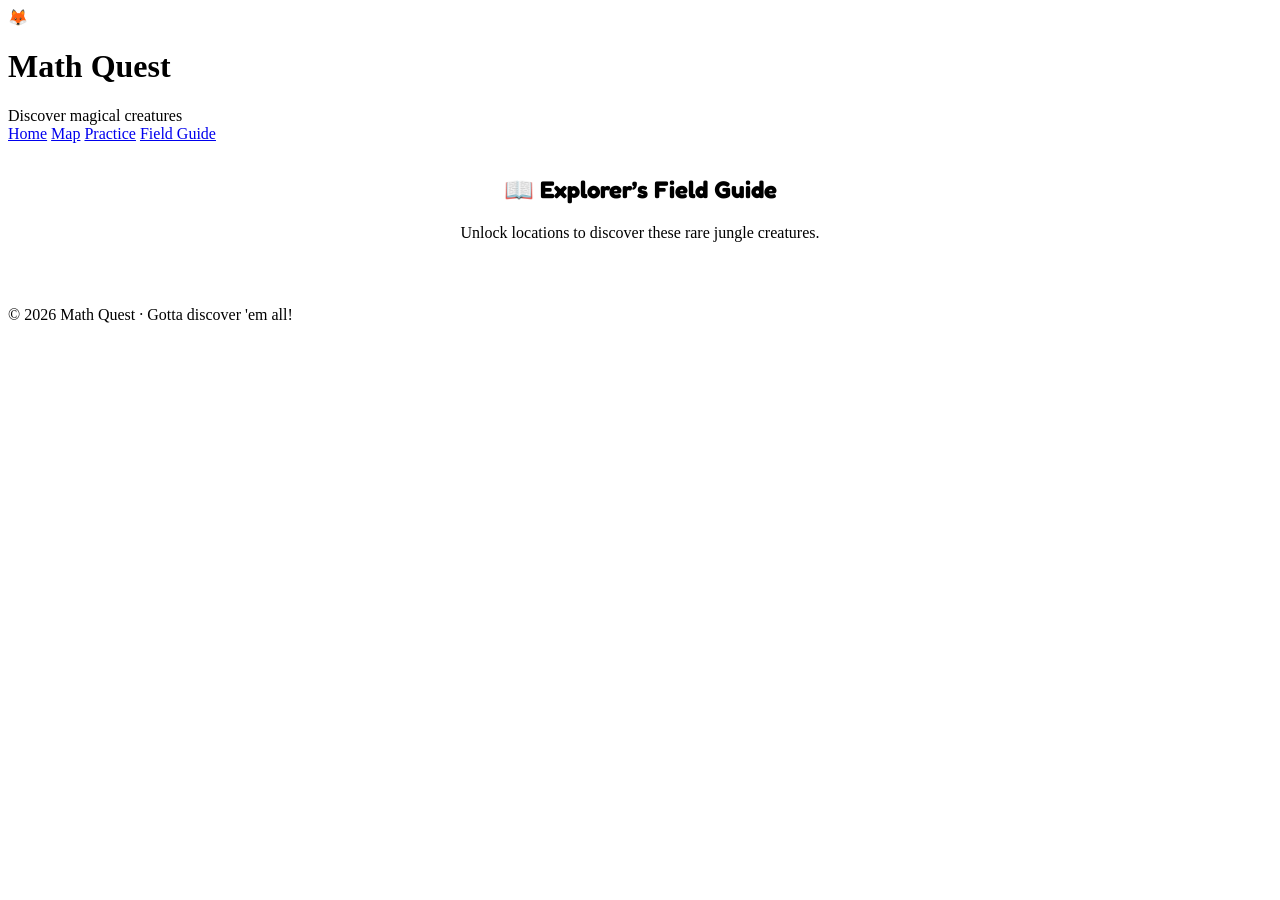
==== field-guide.html @ e0a9f2ed "added quest map, field guide, and living jungle" ====
<!DOCTYPE html>
<html lang="en">
<head>
  <meta charset="UTF-8">
  <meta name="viewport" content="width=device-width, initial-scale=1.0">
  <title>Math Quest – Field Guide</title>
  <link rel="preconnect" href="https://fonts.googleapis.com">
  <link href="https://fonts.googleapis.com/css2?family=Fredoka:wght@500;600;700&family=Nunito:wght@400;600;700;800&display=swap" rel="stylesheet">
  <link rel="stylesheet" href="math-quest.css">
</head>
<body>
  <header class="main-header">
    <div class="header-inner">
      <div class="brand">
        <span class="mascot">🦊</span>
        <div>
          <h1>Math Quest</h1>
          <span class="tag">Discover magical creatures</span>
        </div>
      </div>
      <nav class="nav">
        <a href="index.html">Home</a>
        <a href="map.html">Map</a>
        <a href="practice.html">Practice</a>
        <a href="field-guide.html" class="active">Field Guide</a>
      </nav>
    </div>
  </header>

  <main class="guide-container">
    <h2 style="text-align:center; font-family: 'Fredoka', sans-serif;">📖 Explorer’s Field Guide</h2>
    <p style="text-align:center;">Unlock locations to discover these rare jungle creatures.</p>
    <div id="guideGrid" class="guide-grid"></div>
  </main>

  <footer class="main-footer">
    <p>© 2026 Math Quest · Gotta discover 'em all!</p>
  </footer>

  <script src="math-quest.js"></script>
  <script>
    renderFieldGuide();
  </script>
</body>
</html>
---- math-quest.css ----
/* ========== MAP PAGE ========== */
.map-container {
  flex: 1;
  max-width: 800px;
  margin: 2rem auto;
  padding: 0 1rem;
}
.map-grid {
  display: grid;
  grid-template-columns: repeat(4, 1fr);
  gap: 20px;
  margin-top: 2rem;
  justify-items: center;
}
.map-node {
  width: 100%;
  aspect-ratio: 1;
  border-radius: 18px;
  display: flex;
  flex-direction: column;
  align-items: center;
  justify-content: center;
  background: var(--card-bg);
  box-shadow: var(--shadow);
  cursor: pointer;
  transition: transform 0.2s, filter 0.3s;
  font-family: 'Fredoka', sans-serif;
  position: relative;
}
.map-node.locked {
  filter: grayscale(0.7);
  opacity: 0.6;
  cursor: not-allowed;
}
.map-node.unlocked {
  border: 3px solid var(--accent);
}
.map-node:hover:not(.locked) {
  transform: scale(1.05);
}
.map-node .icon {
  font-size: 2.5rem;
}
.map-node .label {
  font-weight: 600;
  margin-top: 0.3rem;
}
.map-node .status-icon {
  position: absolute;
  top: 5px;
  right: 8px;
  font-size: 1.2rem;
}

/* Treasure status */
.treasure-pieces {
  display: flex;
  justify-content: center;
  gap: 8px;
  margin: 1rem 0;
}
.piece {
  width: 30px;
  height: 30px;
  border-radius: 50%;
  background: #ccc;
}
.piece.collected {
  background: gold;
  box-shadow: 0 0 8px gold;
}

/* ========== FIELD GUIDE ========== */
.guide-container {
  flex: 1;
  max-width: 900px;
  margin: 2rem auto;
  padding: 0 1rem;
}
.guide-grid {
  display: grid;
  grid-template-columns: repeat(auto-fill, minmax(160px, 1fr));
  gap: 1rem;
  margin-top: 2rem;
}
.guide-card {
  background: var(--card-bg);
  border-radius: var(--radius);
  box-shadow: var(--shadow);
  padding: 1rem;
  text-align: center;
  transition: filter 0.5s;
  filter: brightness(0.7) blur(2px);
  font-family: 'Fredoka', sans-serif;
}
.guide-card.discovered {
  filter: none;
}
.guide-card .creature-img {
  font-size: 3rem;
}
.guide-card .creature-name {
  font-weight: 700;
  margin: 0.5rem 0;
}
.guide-card .creature-fact {
  font-size: 0.8rem;
  color: var(--text-light);
}

/* ========== LIVING JUNGLE SCENE ========== */
.jungle-scene {
  position: fixed;
  top: 0;
  left: 0;
  width: 100%;
  height: 100%;
  pointer-events: none;
  z-index: 0;
  overflow: hidden;
}
.jungle-element {
  position: absolute;
  opacity: 0;
  transition: opacity 1s ease-in;
  font-size: 2rem;
  pointer-events: none;
}
.jungle-element.show {
  opacity: 1;
}

/* ========== QUEST PROGRESS BAR ========== */
.quest-progress {
  text-align: center;
  font-family: 'Fredoka', sans-serif;
  color: var(--primary-dark);
  margin: 1rem 0;
  font-size: 0.9rem;
}

/* ========== ANIMATIONS ========== */
@keyframes float {
  0% { transform: translateY(0); }
  50% { transform: translateY(-8px); }
  100% { transform: translateY(0); }
}
.float {
  animation: float 3s ease-in-out infinite;
}
@keyframes sparkle {
  0% { opacity:0; transform: scale(0) rotate(0deg); }
  50% { opacity:1; transform: scale(1.2) rotate(180deg); }
  100% { opacity:0; transform: scale(0) rotate(360deg); }
}
.sparkle {
  animation: sparkle 1s ease-out forwards;
}
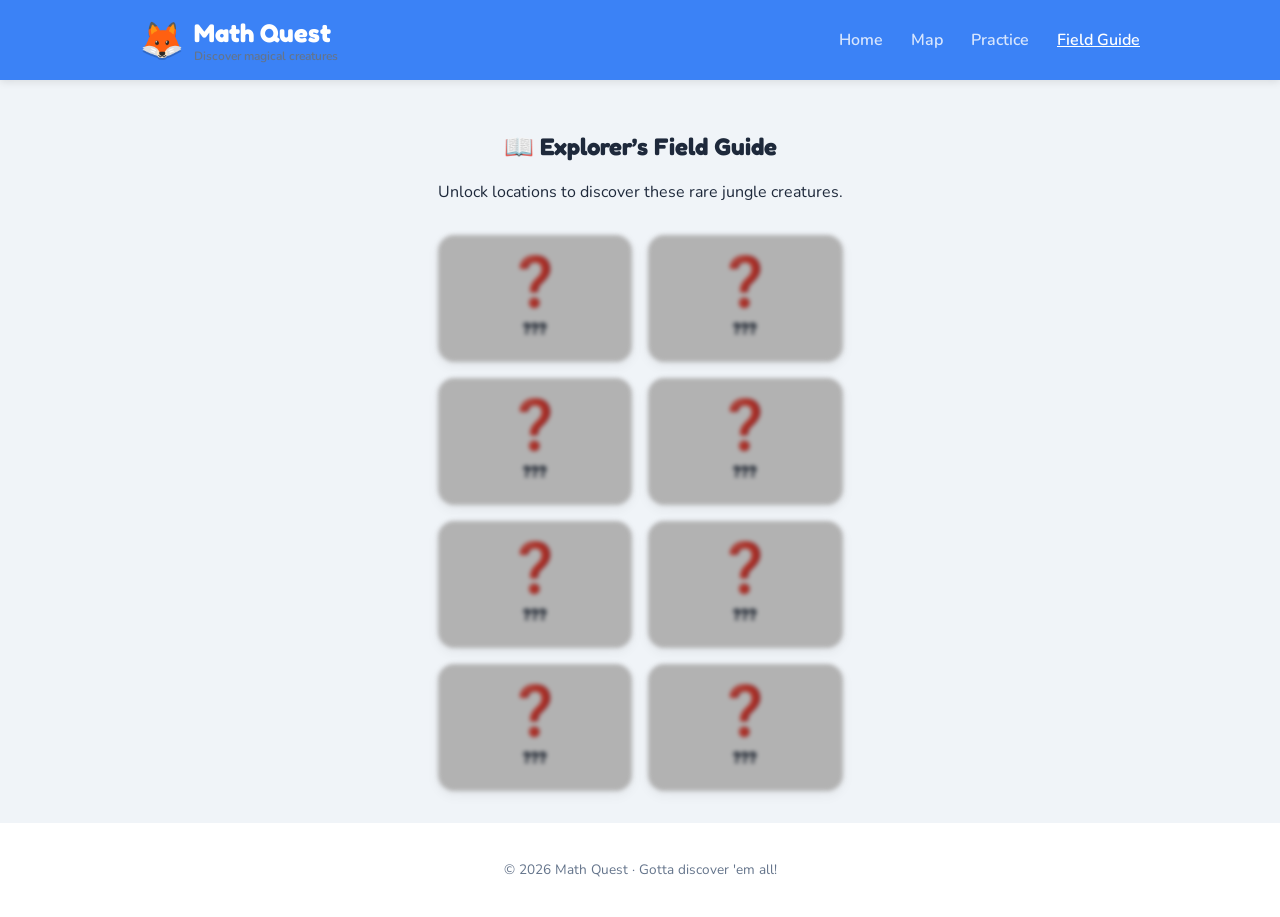
==== commit ae52aee8: "added quest map, field guide, and living jungle" ====
--- a/field-guide.html
+++ b/field-guide.html
@@ -37,8 +37,40 @@
     <p>© 2026 Math Quest · Gotta discover 'em all!</p>
   </footer>
 
-  <script src="math-quest.js"></script>
   <script>
+    // ----- Creature data (same as map) -----
+    const CREATURES = [
+      { name: 'Glowbat', emoji: '🦇', fact: 'This bat uses echolocation to find prime numbers!' },
+      { name: 'Mudpuppy', emoji: '🐶', fact: 'It can sense right angles with its whiskers!' },
+      { name: 'Vine Snake', emoji: '🐍', fact: 'Its scales are perfect fractals.' },
+      { name: 'Sun Phoenix', emoji: '🐦‍🔥', fact: 'Rebirths when you solve a geometry problem.' },
+      { name: 'Echo Fox', emoji: '🦊', fact: 'It repeats your answer, then tells you if it’s right.' },
+      { name: 'Lavahorn', emoji: '🐲', fact: 'It can calculate the percent of lava in its belly.' },
+      { name: 'Bookwyrm', emoji: '🐉', fact: 'It eats quadratic equations for breakfast.' },
+      { name: 'Celestial Turtle', emoji: '🐢', fact: 'Its shell contains a map of the stars.' }
+    ];
+
+    function getDiscoveredCreatures() {
+      return JSON.parse(localStorage.getItem('discoveredCreatures')) || [];
+    }
+
+    function renderFieldGuide() {
+      const grid = document.getElementById('guideGrid');
+      const discovered = getDiscoveredCreatures();
+      grid.innerHTML = '';
+      CREATURES.forEach(creature => {
+        const isDiscovered = discovered.includes(creature.name);
+        const card = document.createElement('div');
+        card.className = 'guide-card' + (isDiscovered ? ' discovered' : '');
+        card.innerHTML = `
+          <div class="creature-img">${isDiscovered ? creature.emoji : '❓'}</div>
+          <div class="creature-name">${isDiscovered ? creature.name : '???'}</div>
+          ${isDiscovered ? `<div class="creature-fact">${creature.fact}</div>` : ''}
+        `;
+        grid.appendChild(card);
+      });
+    }
+
     renderFieldGuide();
   </script>
 </body>
--- a/math-quest.css
+++ b/math-quest.css
@@ -1,3 +1,433 @@
+/* ========== DEFAULT THEME (education) ========== */
+:root {
+  --primary: #3B82F6;
+  --primary-dark: #2563EB;
+  --secondary: #F59E0B;
+  --accent: #10B981;
+  --error: #EF4444;
+  --bg: #F0F4F8;
+  --card-bg: #FFFFFF;
+  --text: #1E293B;
+  --text-light: #64748B;
+  --header-bg: var(--primary);
+  --header-text: white;
+  --footer-bg: white;
+  --footer-text: var(--text-light);
+  --radius: 16px;
+  --shadow: 0 4px 12px rgba(0,0,0,0.06);
+  --chip-bg: #E0E7FF;
+  --chip-active-bg: var(--primary);
+  --chip-active-text: white;
+  --btn-primary-bg: var(--primary);
+  --btn-primary-text: white;
+  --btn-secondary-bg: transparent;
+  --btn-secondary-text: var(--primary);
+  --btn-secondary-border: var(--primary);
+  --hud-bg: #E0E7FF;
+  --hud-color: var(--primary);
+  --option-bg: var(--card-bg);
+  --option-text: var(--text);
+  --option-shadow: 0 6px 0 #CBD5E1;
+  --option-correct-bg: var(--accent);
+  --option-correct-color: white;
+  --option-wrong-bg: var(--error);
+  --option-wrong-color: white;
+  --feedback-color: var(--text);
+  --solution-bg: #F1F5F9;
+  --solution-border: #CBD5E1;
+  --torch-fill-color: linear-gradient(90deg, var(--primary), #93C5FD);
+  --torch-fill-warn: linear-gradient(90deg, var(--secondary), #FCD34D);
+  --torch-fill-danger: linear-gradient(90deg, var(--error), #FCA5A5);
+}
+
+/* ========== JUNGLE THEME (overrides when body has class 'jungle') ========== */
+body.jungle {
+  --primary: #FFC145;
+  --primary-dark: #E8A722;
+  --secondary: #4ECDC4;
+  --accent: #4ECDC4;
+  --error: #FF6B6B;
+  --bg: #1B4332;
+  --card-bg: #FFF8E7;
+  --text: #3A2E1F;
+  --text-light: #cfe8da;
+  --header-bg: #10281c;
+  --header-text: var(--primary);
+  --footer-bg: #10281c;
+  --footer-text: #cfe8da;
+  --radius: 18px;
+  --shadow: 0 10px 0 #E9DFC4, 0 14px 24px rgba(0,0,0,0.25);
+  --chip-bg: #10281c;
+  --chip-active-bg: var(--primary);
+  --chip-active-text: #3A2E1F;
+  --btn-primary-bg: var(--primary);
+  --btn-primary-text: #3A2E1F;
+  --btn-secondary-bg: transparent;
+  --btn-secondary-text: var(--primary);
+  --btn-secondary-border: var(--primary);
+  --hud-bg: #10281c;
+  --hud-color: var(--primary);
+  --option-bg: var(--card-bg);
+  --option-text: var(--text);
+  --option-shadow: 0 6px 0 #E9DFC4;
+  --option-correct-bg: var(--accent);
+  --option-correct-color: #073b36;
+  --option-wrong-bg: var(--error);
+  --option-wrong-color: #4a0f0f;
+  --feedback-color: var(--text-light);
+  --solution-bg: #10281c;
+  --solution-border: #3d6b52;
+  --torch-fill-color: linear-gradient(90deg, var(--accent), #7fe0d8);
+  --torch-fill-warn: linear-gradient(90deg, var(--primary), #ffd97a);
+  --torch-fill-danger: linear-gradient(90deg, var(--error), #ff9a9a);
+}
+
+/* ========== GLOBAL STYLES ========== */
+* { box-sizing: border-box; }
+
+@media (prefers-reduced-motion: reduce) {
+  *, *::before, *::after {
+    animation-duration: 0.01ms !important;
+    animation-iteration-count: 1 !important;
+    transition-duration: 0.01ms !important;
+  }
+}
+
+body {
+  margin: 0;
+  min-height: 100vh;
+  background: var(--bg);
+  font-family: 'Nunito', sans-serif;
+  color: var(--text);
+  display: flex;
+  flex-direction: column;
+}
+
+/* ---------- Header / Navigation ---------- */
+.main-header {
+  background: var(--header-bg);
+  color: var(--header-text);
+  padding: 1rem 2rem;
+  box-shadow: 0 2px 8px rgba(0,0,0,0.1);
+}
+
+.header-inner {
+  max-width: 1000px;
+  margin: 0 auto;
+  display: flex;
+  justify-content: space-between;
+  align-items: center;
+  flex-wrap: wrap;
+  gap: 1rem;
+}
+
+.brand {
+  display: flex;
+  align-items: center;
+  gap: 10px;
+}
+.brand .mascot {
+  font-size: 2.2rem;
+  filter: drop-shadow(0 2px 0 rgba(0,0,0,0.2));
+}
+.brand h1 {
+  font-family: 'Fredoka', sans-serif;
+  font-size: 1.6rem;
+  margin: 0;
+  color: var(--header-text);
+}
+.brand .tag {
+  display: block;
+  font-size: 0.75rem;
+  color: var(--text-light);
+  font-weight: 600;
+}
+
+.nav a {
+  color: var(--header-text);
+  text-decoration: none;
+  margin-left: 1.5rem;
+  font-weight: 600;
+  opacity: 0.8;
+}
+.nav a:hover,
+.nav a.active {
+  opacity: 1;
+  text-decoration: underline;
+}
+
+/* ---------- Footer ---------- */
+.main-footer {
+  text-align: center;
+  padding: 1.5rem;
+  color: var(--footer-text);
+  background: var(--footer-bg);
+  border-top: 1px solid var(--border);
+  margin-top: auto;
+  font-size: 0.85rem;
+}
+
+/* ---------- Hero (home) ---------- */
+.hero {
+  flex: 1;
+  display: flex;
+  align-items: center;
+  justify-content: center;
+  padding: 2rem;
+}
+.hero-card {
+  background: var(--card-bg);
+  border-radius: var(--radius);
+  box-shadow: var(--shadow);
+  padding: 2rem;
+  max-width: 500px;
+  width: 100%;
+  text-align: center;
+}
+.hero-card h2 {
+  font-family: 'Fredoka', sans-serif;
+  color: var(--primary-dark);
+  margin-bottom: 0.5rem;
+}
+.hero-card label {
+  display: block;
+  margin-top: 1.5rem;
+  font-weight: 600;
+}
+.hero-card input {
+  width: 100%;
+  padding: 0.75rem;
+  margin: 0.5rem 0 1rem;
+  border: 2px solid #CBD5E1;
+  border-radius: 8px;
+  font-size: 1rem;
+  font-family: inherit;
+}
+
+/* Buttons */
+.btn {
+  display: inline-block;
+  font-family: 'Fredoka', sans-serif;
+  font-weight: 600;
+  font-size: 1rem;
+  border: none;
+  border-radius: 12px;
+  padding: 0.8rem 1.5rem;
+  cursor: pointer;
+  transition: transform 0.08s ease;
+  text-decoration: none;
+}
+.btn:hover {
+  transform: translateY(-2px);
+}
+.btn-start {
+  background: var(--btn-primary-bg);
+  color: var(--btn-primary-text);
+}
+.btn-secondary {
+  background: var(--btn-secondary-bg);
+  color: var(--btn-secondary-text);
+  border: 2px solid var(--btn-secondary-border);
+}
+
+/* ---------- Practice page wrappers ---------- */
+.wrap {
+  width: 100%;
+  max-width: 620px;
+  margin: 2rem auto;
+  padding: 0 1rem;
+  flex: 1;
+}
+
+/* HUD pills (inherits variables) */
+.hud-pill {
+  background: var(--hud-bg);
+  border: 2px solid transparent;
+  border-radius: 999px;
+  padding: 8px 14px;
+  font-family: 'Space Mono', monospace;
+  font-weight: 700;
+  color: var(--hud-color);
+  font-size: 0.95rem;
+  display: flex;
+  align-items: center;
+  gap: 6px;
+  min-width: 84px;
+  justify-content: center;
+}
+
+/* Class picker */
+.class-picker {
+  display: flex;
+  gap: 8px;
+  flex-wrap: wrap;
+  margin-bottom: 20px;
+}
+.class-chip {
+  flex: 1 1 auto;
+  min-width: 90px;
+  background: var(--chip-bg);
+  border: 2px solid transparent;
+  color: var(--text);
+  font-family: 'Fredoka', sans-serif;
+  font-weight: 600;
+  font-size: 0.95rem;
+  padding: 10px 14px;
+  border-radius: 12px;
+  cursor: pointer;
+  transition: all 0.15s ease;
+}
+.class-chip:hover { transform: translateY(-2px); }
+.class-chip.active {
+  background: var(--chip-active-bg);
+  color: var(--chip-active-text);
+  border-color: transparent;
+}
+
+/* Timer torch */
+.torch-track {
+  height: 14px;
+  border-radius: 999px;
+  background: rgba(0,0,0,0.08);
+  overflow: hidden;
+  margin-bottom: 22px;
+  border: 1px solid rgba(0,0,0,0.05);
+}
+.torch-fill {
+  height: 100%;
+  width: 100%;
+  background: var(--torch-fill-color);
+  transition: width 1s linear, background 0.4s ease;
+}
+.torch-fill.warn { background: var(--torch-fill-warn); }
+.torch-fill.danger { background: var(--torch-fill-danger); }
+
+/* Question scroll */
+.scroll-card {
+  background: var(--card-bg);
+  border-radius: var(--radius);
+  padding: 34px 24px;
+  text-align: center;
+  box-shadow: var(--shadow);
+  margin-bottom: 20px;
+  position: relative;
+  min-height: 90px;
+  display: flex;
+  align-items: center;
+  justify-content: center;
+}
+.scroll-card .q-text {
+  font-family: 'Fredoka', sans-serif;
+  font-size: 1.9rem;
+  word-break: break-word;
+}
+
+/* Options */
+.options {
+  display: grid;
+  grid-template-columns: 1fr 1fr;
+  gap: 12px;
+  margin-bottom: 18px;
+}
+.opt-btn {
+  font-family: 'Fredoka', sans-serif;
+  font-size: 1.15rem;
+  font-weight: 600;
+  padding: 18px 10px;
+  border-radius: 14px;
+  border: none;
+  background: var(--option-bg);
+  color: var(--option-text);
+  box-shadow: var(--option-shadow);
+  cursor: pointer;
+  transition: transform 0.08s ease, box-shadow 0.08s ease, background 0.15s ease;
+}
+.opt-btn:hover:not(:disabled) { transform: translateY(-2px); }
+.opt-btn:active:not(:disabled) { transform: translateY(3px); box-shadow: 0 2px 0 var(--option-shadow); }
+.opt-btn:disabled { cursor: default; opacity: 0.85; }
+.opt-btn.selected { background: #DBEAFE; box-shadow: 0 6px 0 #93C5FD; }
+.opt-btn.correct {
+  background: var(--option-correct-bg);
+  color: var(--option-correct-color);
+  box-shadow: 0 6px 0 rgba(0,0,0,0.15);
+}
+.opt-btn.wrong {
+  background: var(--option-wrong-bg);
+  color: var(--option-wrong-color);
+  box-shadow: 0 6px 0 rgba(0,0,0,0.15);
+}
+
+/* Feedback */
+.feedback {
+  min-height: 28px;
+  text-align: center;
+  font-weight: 800;
+  font-size: 1.05rem;
+  color: var(--feedback-color);
+  margin-bottom: 6px;
+}
+.solution {
+  background: var(--solution-bg);
+  border: 2px dashed var(--solution-border);
+  border-radius: 12px;
+  padding: 14px 16px;
+  color: var(--text);
+  font-family: 'Space Mono', monospace;
+  font-size: 0.85rem;
+  white-space: pre-wrap;
+  margin-bottom: 22px;
+  display: none;
+}
+.solution.show { display: block; }
+
+/* Chest & animations */
+.chest-zone {
+  text-align: center;
+  font-size: 2.4rem;
+  height: 44px;
+  margin-bottom: 14px;
+}
+.chest-zone span { display: inline-block; }
+@keyframes pop {
+  0% { transform: scale(0.4) translateY(10px); opacity: 0; }
+  60% { transform: scale(1.15) translateY(-4px); opacity: 1; }
+  100% { transform: scale(1) translateY(0); opacity: 1; }
+}
+.pop { animation: pop 0.5s ease; }
+@keyframes shake {
+  0%,100% { transform: translateX(0); }
+  25% { transform: translateX(-6px); }
+  75% { transform: translateX(6px); }
+}
+.shake { animation: shake 0.35s ease; }
+
+/* Trail */
+.trail-label {
+  font-family: 'Fredoka', sans-serif;
+  color: var(--text-light);
+  font-size: 0.85rem;
+  margin-bottom: 6px;
+}
+.trail {
+  display: flex;
+  gap: 6px;
+  flex-wrap: wrap;
+}
+.step {
+  width: 26px;
+  height: 26px;
+  border-radius: 50%;
+  background: rgba(0,0,0,0.08);
+  border: 2px solid rgba(0,0,0,0.1);
+  display: flex;
+  align-items: center;
+  justify-content: center;
+  font-size: 0.9rem;
+  color: var(--text);
+}
+.step.good { background: var(--accent); border-color: var(--accent); }
+.step.bad { background: var(--error); border-color: var(--error); }
+
 /* ========== MAP PAGE ========== */
 .map-container {
   flex: 1;
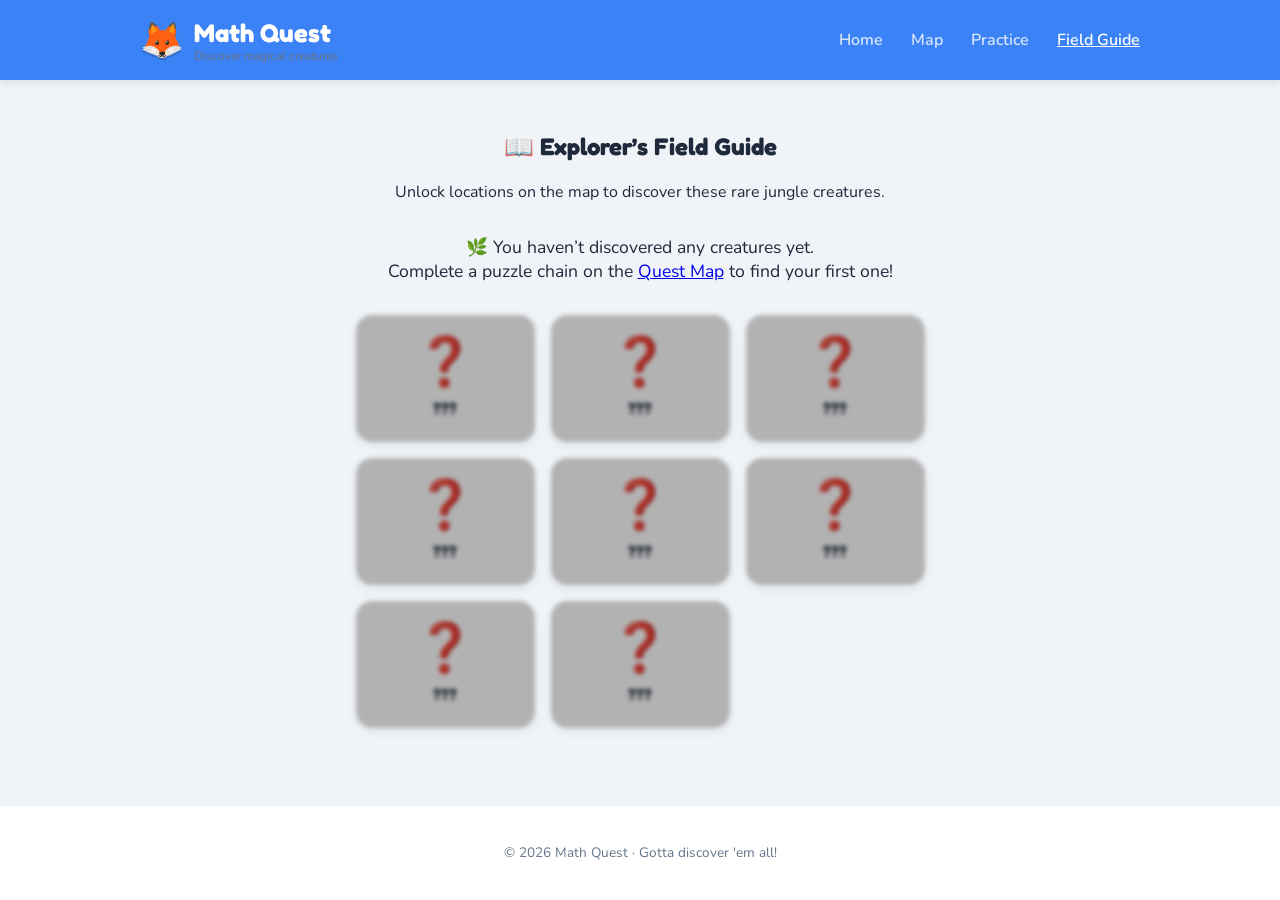
==== commit bd9630c4: "added quest map, field guide, and living jungle" ====
--- a/field-guide.html
+++ b/field-guide.html
@@ -29,7 +29,8 @@
 
   <main class="guide-container">
     <h2 style="text-align:center; font-family: 'Fredoka', sans-serif;">📖 Explorer’s Field Guide</h2>
-    <p style="text-align:center;">Unlock locations to discover these rare jungle creatures.</p>
+    <p style="text-align:center;">Unlock locations on the map to discover these rare jungle creatures.</p>
+    <div id="emptyMessage" style="text-align:center; margin:2rem; font-size:1.1rem;"></div>
     <div id="guideGrid" class="guide-grid"></div>
   </main>
 
@@ -38,7 +39,6 @@
   </footer>
 
   <script>
-    // ----- Creature data (same as map) -----
     const CREATURES = [
       { name: 'Glowbat', emoji: '🦇', fact: 'This bat uses echolocation to find prime numbers!' },
       { name: 'Mudpuppy', emoji: '🐶', fact: 'It can sense right angles with its whiskers!' },
@@ -56,7 +56,16 @@
 
     function renderFieldGuide() {
       const grid = document.getElementById('guideGrid');
+      const emptyMsg = document.getElementById('emptyMessage');
       const discovered = getDiscoveredCreatures();
+
+      // Show a friendly message if nothing discovered
+      if (discovered.length === 0) {
+        emptyMsg.innerHTML = '🌿 You haven’t discovered any creatures yet.<br>Complete a puzzle chain on the <a href="map.html">Quest Map</a> to find your first one!';
+      } else {
+        emptyMsg.innerHTML = `You’ve discovered ${discovered.length} of ${CREATURES.length} creatures. Keep exploring!`;
+      }
+
       grid.innerHTML = '';
       CREATURES.forEach(creature => {
         const isDiscovered = discovered.includes(creature.name);
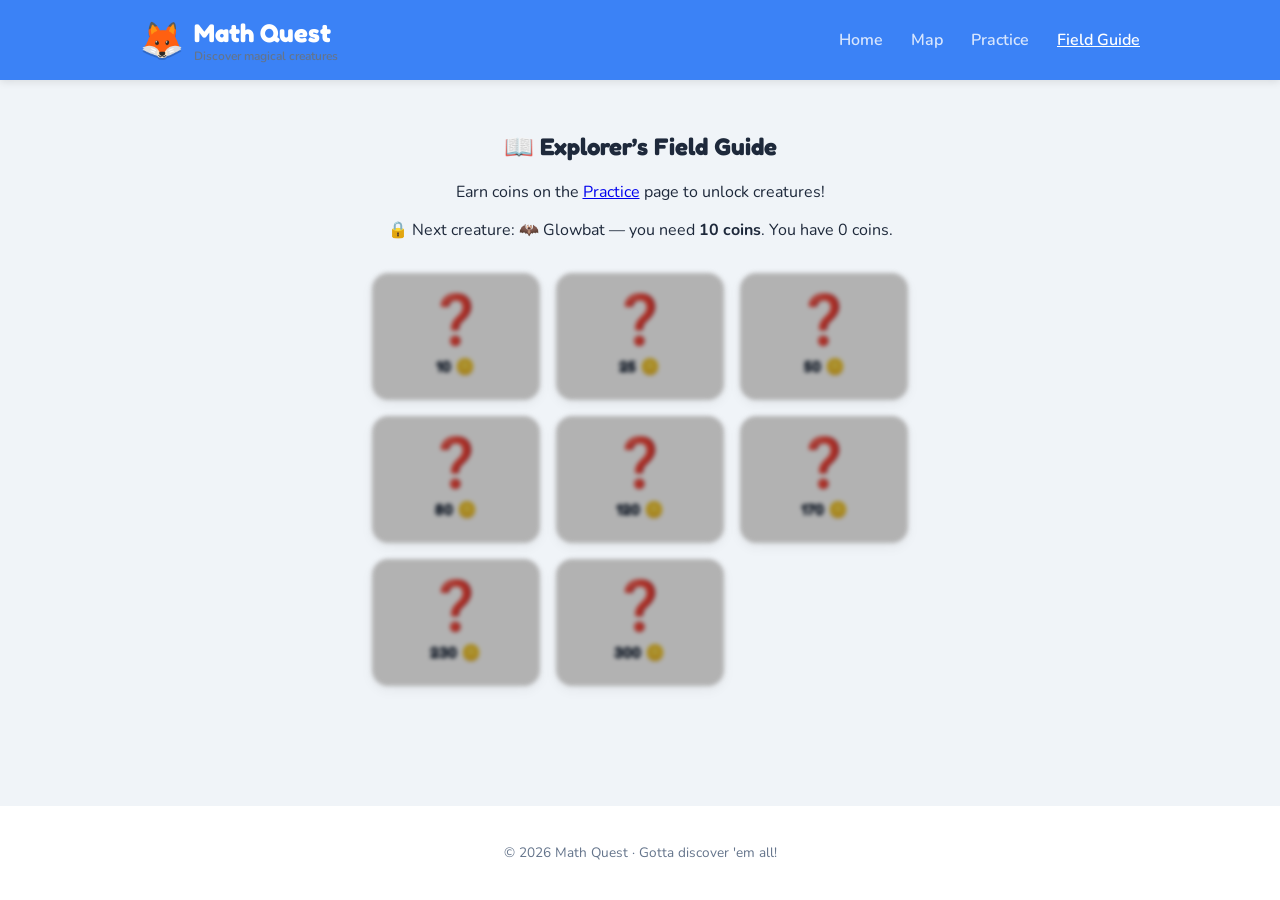
==== commit 34f8b5de: "coin-based creature unlocks, sounds, balloons, map hints" ====
--- a/field-guide.html
+++ b/field-guide.html
@@ -29,8 +29,8 @@
 
   <main class="guide-container">
     <h2 style="text-align:center; font-family: 'Fredoka', sans-serif;">📖 Explorer’s Field Guide</h2>
-    <p style="text-align:center;">Unlock locations on the map to discover these rare jungle creatures.</p>
-    <div id="emptyMessage" style="text-align:center; margin:2rem; font-size:1.1rem;"></div>
+    <p style="text-align:center;">Earn coins on the <a href="practice.html">Practice</a> page to unlock creatures!</p>
+    <div id="emptyMessage" style="text-align:center; margin:1rem;"></div>
     <div id="guideGrid" class="guide-grid"></div>
   </main>
 
@@ -40,30 +40,35 @@
 
   <script>
     const CREATURES = [
-      { name: 'Glowbat', emoji: '🦇', fact: 'This bat uses echolocation to find prime numbers!' },
-      { name: 'Mudpuppy', emoji: '🐶', fact: 'It can sense right angles with its whiskers!' },
-      { name: 'Vine Snake', emoji: '🐍', fact: 'Its scales are perfect fractals.' },
-      { name: 'Sun Phoenix', emoji: '🐦‍🔥', fact: 'Rebirths when you solve a geometry problem.' },
-      { name: 'Echo Fox', emoji: '🦊', fact: 'It repeats your answer, then tells you if it’s right.' },
-      { name: 'Lavahorn', emoji: '🐲', fact: 'It can calculate the percent of lava in its belly.' },
-      { name: 'Bookwyrm', emoji: '🐉', fact: 'It eats quadratic equations for breakfast.' },
-      { name: 'Celestial Turtle', emoji: '🐢', fact: 'Its shell contains a map of the stars.' }
+      { name: 'Glowbat', emoji: '🦇', fact: 'This bat uses echolocation to find prime numbers!', coins: 10 },
+      { name: 'Mudpuppy', emoji: '🐶', fact: 'It can sense right angles with its whiskers!', coins: 25 },
+      { name: 'Vine Snake', emoji: '🐍', fact: 'Its scales are perfect fractals.', coins: 50 },
+      { name: 'Sun Phoenix', emoji: '🐦‍🔥', fact: 'Rebirths when you solve a geometry problem.', coins: 80 },
+      { name: 'Echo Fox', emoji: '🦊', fact: 'It repeats your answer, then tells you if it’s right.', coins: 120 },
+      { name: 'Lavahorn', emoji: '🐲', fact: 'It can calculate the percent of lava in its belly.', coins: 170 },
+      { name: 'Bookwyrm', emoji: '🐉', fact: 'It eats quadratic equations for breakfast.', coins: 230 },
+      { name: 'Celestial Turtle', emoji: '🐢', fact: 'Its shell contains a map of the stars.', coins: 300 }
     ];
 
     function getDiscoveredCreatures() {
       return JSON.parse(localStorage.getItem('discoveredCreatures')) || [];
+    }
+    function getTotalCoins() {
+      return parseInt(localStorage.getItem('mathQuestTotalCoins')) || 0;
     }
 
     function renderFieldGuide() {
       const grid = document.getElementById('guideGrid');
       const emptyMsg = document.getElementById('emptyMessage');
       const discovered = getDiscoveredCreatures();
+      const totalCoins = getTotalCoins();
 
-      // Show a friendly message if nothing discovered
-      if (discovered.length === 0) {
-        emptyMsg.innerHTML = '🌿 You haven’t discovered any creatures yet.<br>Complete a puzzle chain on the <a href="map.html">Quest Map</a> to find your first one!';
+      // Find next creature to unlock
+      const next = CREATURES.find(c => !discovered.includes(c.name));
+      if (next) {
+        emptyMsg.innerHTML = `🔒 Next creature: ${next.emoji} ${next.name} — you need <strong>${next.coins} coins</strong>. You have ${totalCoins} coins.`;
       } else {
-        emptyMsg.innerHTML = `You’ve discovered ${discovered.length} of ${CREATURES.length} creatures. Keep exploring!`;
+        emptyMsg.innerHTML = '🎉 You have discovered all creatures!';
       }
 
       grid.innerHTML = '';
@@ -73,7 +78,7 @@
         card.className = 'guide-card' + (isDiscovered ? ' discovered' : '');
         card.innerHTML = `
           <div class="creature-img">${isDiscovered ? creature.emoji : '❓'}</div>
-          <div class="creature-name">${isDiscovered ? creature.name : '???'}</div>
+          <div class="creature-name">${isDiscovered ? creature.name : `${creature.coins} 🪙`}</div>
           ${isDiscovered ? `<div class="creature-fact">${creature.fact}</div>` : ''}
         `;
         grid.appendChild(card);
--- a/math-quest.css
+++ b/math-quest.css
@@ -239,7 +239,7 @@
   flex: 1;
 }
 
-/* HUD pills (inherits variables) */
+/* HUD pills */
 .hud-pill {
   background: var(--hud-bg);
   border: 2px solid transparent;
@@ -481,6 +481,11 @@
   right: 8px;
   font-size: 1.2rem;
 }
+.map-node .req {
+  font-size: 0.7rem;
+  color: var(--text-light);
+  margin-top: 0.2rem;
+}
 
 /* Treasure status */
 .treasure-pieces {
@@ -560,7 +565,7 @@
   opacity: 1;
 }
 
-/* ========== QUEST PROGRESS BAR ========== */
+/* ========== QUEST PROGRESS ========== */
 .quest-progress {
   text-align: center;
   font-family: 'Fredoka', sans-serif;
@@ -569,7 +574,36 @@
   font-size: 0.9rem;
 }
 
-/* ========== ANIMATIONS ========== */
+/* ========== BALLOONS ========== */
+#balloon-container {
+  position: fixed;
+  top: 0;
+  left: 0;
+  width: 100%;
+  height: 100%;
+  pointer-events: none;
+  z-index: 999;
+  overflow: hidden;
+}
+.balloon {
+  position: absolute;
+  bottom: -60px;
+  font-size: 2.5rem;
+  animation: balloon-rise 3s ease-out forwards;
+  pointer-events: none;
+}
+@keyframes balloon-rise {
+  0% {
+    transform: translateY(0) rotate(0deg);
+    opacity: 1;
+  }
+  100% {
+    transform: translateY(-110vh) rotate(20deg);
+    opacity: 0;
+  }
+}
+
+/* ========== ANIMATIONS (float) ========== */
 @keyframes float {
   0% { transform: translateY(0); }
   50% { transform: translateY(-8px); }
